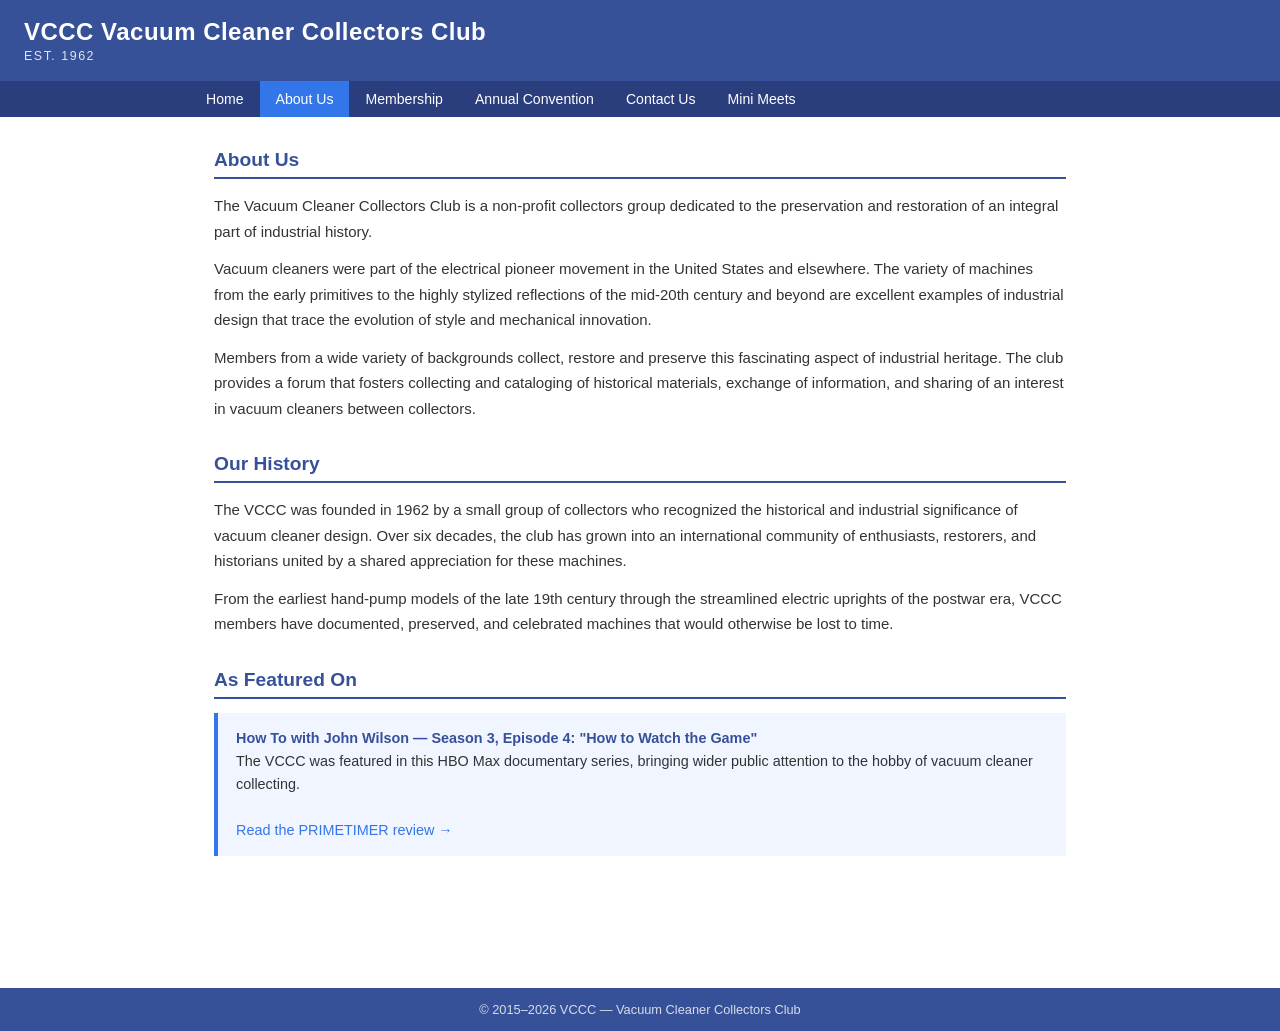
==== about.html @ d52013e1 "Redesign site to match real VCCC style and content Replace Game Boy aesthetic with professional blue" ====
<!DOCTYPE html>
<html lang="en">
<head>
  <meta charset="UTF-8" />
  <meta name="viewport" content="width=device-width, initial-scale=1.0" />
  <title>About Us | VCCC</title>
  <link rel="stylesheet" href="style.css" />
</head>
<body>

  <header class="site-header">
    <h1>VCCC Vacuum Cleaner Collectors Club</h1>
    <div class="tagline">Est. 1962</div>
  </header>

  <nav>
    <ul>
      <li><a href="index.html">Home</a></li>
      <li><a href="about.html" class="active">About Us</a></li>
      <li><a href="membership.html">Membership</a></li>
      <li><a href="convention.html">Annual Convention</a></li>
      <li><a href="contact.html">Contact Us</a></li>
      <li><a href="mini-meets.html">Mini Meets</a></li>
    </ul>
  </nav>

  <div class="page-wrap">

    <div class="content-block">
      <h2>About Us</h2>
      <p>
        The Vacuum Cleaner Collectors Club is a non-profit collectors group dedicated to the
        preservation and restoration of an integral part of industrial history.
      </p>
      <p>
        Vacuum cleaners were part of the electrical pioneer movement in the United States and
        elsewhere. The variety of machines from the early primitives to the highly stylized
        reflections of the mid-20th century and beyond are excellent examples of industrial
        design that trace the evolution of style and mechanical innovation.
      </p>
      <p>
        Members from a wide variety of backgrounds collect, restore and preserve this fascinating
        aspect of industrial heritage. The club provides a forum that fosters collecting and
        cataloging of historical materials, exchange of information, and sharing of an interest
        in vacuum cleaners between collectors.
      </p>
    </div>

    <div class="content-block">
      <h2>Our History</h2>
      <p>
        The VCCC was founded in 1962 by a small group of collectors who recognized the historical
        and industrial significance of vacuum cleaner design. Over six decades, the club has grown
        into an international community of enthusiasts, restorers, and historians united by a
        shared appreciation for these machines.
      </p>
      <p>
        From the earliest hand-pump models of the late 19th century through the streamlined
        electric uprights of the postwar era, VCCC members have documented, preserved, and
        celebrated machines that would otherwise be lost to time.
      </p>
    </div>

    <div class="content-block">
      <h2>As Featured On</h2>
      <div class="notice-box">
        <strong>How To with John Wilson &mdash; Season 3, Episode 4: "How to Watch the Game"</strong><br />
        The VCCC was featured in this HBO Max documentary series, bringing wider public attention
        to the hobby of vacuum cleaner collecting.<br /><br />
        <a href="https://primetimer.com/content/how-to-with-john-wilson-lovingly-takes-apart-sportsball-cliches/" target="_blank" rel="noopener">
          Read the PRIMETIMER review &rarr;
        </a>
      </div>
    </div>

  </div>

  <footer class="site-footer">
    &copy; 2015&ndash;2026 VCCC &mdash; Vacuum Cleaner Collectors Club
  </footer>

</body>
</html>
---- style.css ----
/* ─── Reset ─── */
*, *::before, *::after { box-sizing: border-box; margin: 0; padding: 0; }

/* ─── Global ─── */
body {
  font-family: Arial, Helvetica, sans-serif;
  font-size: 15px;
  color: #333;
  background: #fff;
  min-height: 100vh;
}

a { color: #3376ea; text-decoration: none; }
a:hover { text-decoration: underline; }

/* ─── Site Header ─── */
.site-header {
  background: #375199;
  color: #fff;
  padding: 18px 24px;
}

.site-header h1 {
  font-size: 1.5rem;
  font-weight: bold;
  letter-spacing: 0.02em;
}

.site-header .tagline {
  font-size: 0.78rem;
  letter-spacing: 0.12em;
  text-transform: uppercase;
  opacity: 0.85;
  margin-top: 3px;
}

/* ─── Navigation ─── */
nav {
  background: #2a3d7c;
}

nav ul {
  list-style: none;
  display: flex;
  flex-wrap: wrap;
  max-width: 900px;
  margin: 0 auto;
}

nav ul li a {
  display: block;
  color: #fff;
  padding: 10px 16px;
  font-size: 0.88rem;
  text-decoration: none;
}

nav ul li a:hover,
nav ul li a.active {
  background: #3376ea;
  text-decoration: none;
}

/* ─── Layout ─── */
.page-wrap {
  max-width: 900px;
  margin: 0 auto;
  padding: 32px 24px 60px;
}

/* ─── Content sections ─── */
.content-block {
  margin-bottom: 32px;
}

.content-block h2 {
  font-size: 1.2rem;
  color: #375199;
  border-bottom: 2px solid #375199;
  padding-bottom: 6px;
  margin-bottom: 14px;
}

.content-block p {
  line-height: 1.7;
  margin-bottom: 12px;
}

.content-block ul {
  padding-left: 20px;
  line-height: 1.8;
  margin-bottom: 12px;
}

/* ─── Featured notice ─── */
.notice-box {
  border-left: 4px solid #3376ea;
  background: #f0f5ff;
  padding: 14px 18px;
  margin-bottom: 28px;
  font-size: 0.9rem;
  line-height: 1.6;
}

.notice-box strong { color: #375199; }

/* ─── Info table ─── */
.info-table {
  width: 100%;
  border-collapse: collapse;
  margin-bottom: 20px;
  font-size: 0.9rem;
}

.info-table th, .info-table td {
  text-align: left;
  padding: 8px 12px;
  border: 1px solid #ddd;
}

.info-table th {
  background: #375199;
  color: #fff;
  font-weight: normal;
}

.info-table tr:nth-child(even) td { background: #f7f9ff; }

/* ─── Membership form area ─── */
.membership-cta {
  background: #f0f5ff;
  border: 1px solid #c5d3f5;
  padding: 20px 24px;
  margin-bottom: 28px;
}

.membership-cta h3 {
  color: #375199;
  margin-bottom: 10px;
  font-size: 1rem;
}

.btn {
  display: inline-block;
  background: #375199;
  color: #fff;
  padding: 9px 20px;
  font-size: 0.88rem;
  border: none;
  cursor: pointer;
  margin-top: 10px;
}

.btn:hover { background: #3376ea; text-decoration: none; color: #fff; }

/* ─── Convention card ─── */
.event-card {
  border: 1px solid #dde3f5;
  padding: 18px 20px;
  margin-bottom: 16px;
}

.event-card h3 {
  font-size: 1rem;
  color: #375199;
  margin-bottom: 6px;
}

.event-card .meta {
  font-size: 0.82rem;
  color: #666;
  margin-bottom: 8px;
}

.event-card p { font-size: 0.9rem; line-height: 1.6; }

/* ─── Contact ─── */
.contact-grid {
  display: grid;
  grid-template-columns: 1fr 1fr;
  gap: 24px;
  margin-bottom: 28px;
}

@media (max-width: 580px) { .contact-grid { grid-template-columns: 1fr; } }

.contact-section h3 {
  font-size: 0.95rem;
  color: #375199;
  border-bottom: 1px solid #dde3f5;
  padding-bottom: 5px;
  margin-bottom: 10px;
}

.contact-section p, .contact-section address {
  font-size: 0.9rem;
  line-height: 1.7;
  font-style: normal;
}

/* ─── Footer ─── */
.site-footer {
  background: #375199;
  color: rgba(255,255,255,0.8);
  text-align: center;
  padding: 14px 20px;
  font-size: 0.8rem;
  margin-top: 40px;
}

.site-footer a { color: rgba(255,255,255,0.9); }
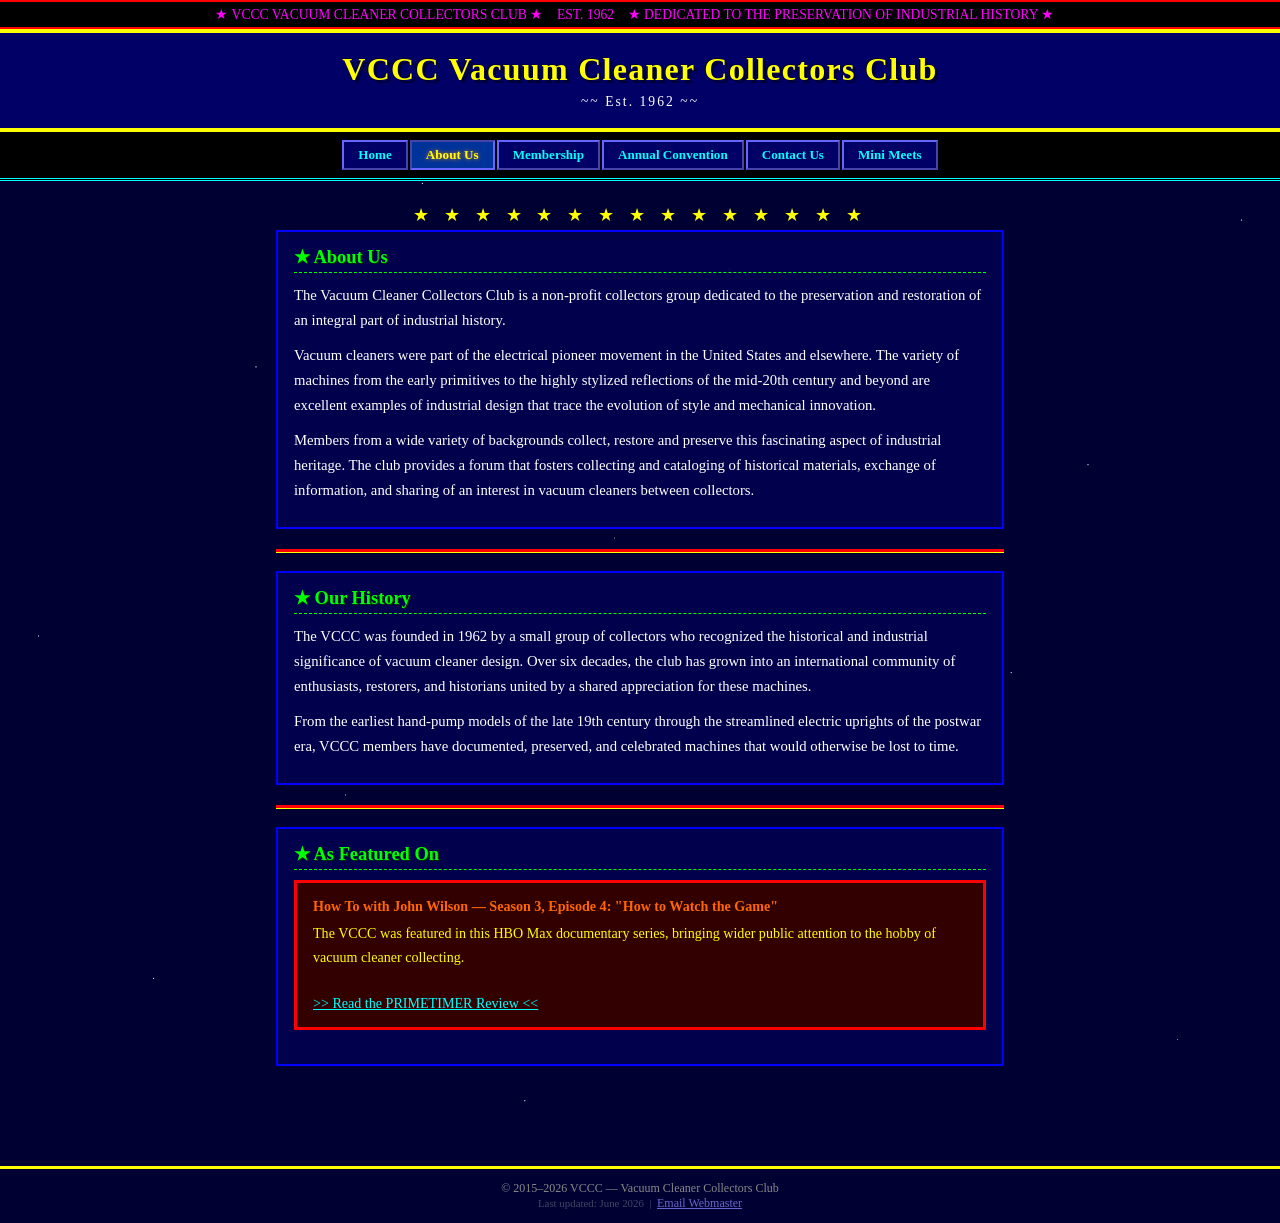
==== commit 64bbdd96: "GeoCities-era redesign Dark starfield background, Comic Sans headings, rainbow animated title, CSS m" ====
--- a/about.html
+++ b/about.html
@@ -7,6 +7,13 @@
   <link rel="stylesheet" href="style.css" />
 </head>
 <body>
+
+  <div class="marquee-bar">
+    <span class="marquee-inner">
+      ★ VCCC VACUUM CLEANER COLLECTORS CLUB ★ &nbsp;&nbsp; EST. 1962 &nbsp;&nbsp;
+      ★ DEDICATED TO THE PRESERVATION OF INDUSTRIAL HISTORY ★ &nbsp;&nbsp;
+    </span>
+  </div>
 
   <header class="site-header">
     <h1>VCCC Vacuum Cleaner Collectors Club</h1>
@@ -25,6 +32,8 @@
   </nav>
 
   <div class="page-wrap">
+
+    <div style="text-align:center;" class="star-divider">★ ★ ★ ★ ★ ★ ★ ★ ★ ★ ★ ★ ★ ★ ★</div>
 
     <div class="content-block">
       <h2>About Us</h2>
@@ -46,6 +55,8 @@
       </p>
     </div>
 
+    <hr class="fancy" />
+
     <div class="content-block">
       <h2>Our History</h2>
       <p>
@@ -61,14 +72,17 @@
       </p>
     </div>
 
+    <hr class="fancy" />
+
     <div class="content-block">
       <h2>As Featured On</h2>
       <div class="notice-box">
-        <strong>How To with John Wilson &mdash; Season 3, Episode 4: "How to Watch the Game"</strong><br />
+        <strong>How To with John Wilson &mdash; Season 3, Episode 4: "How to Watch the Game"</strong>
         The VCCC was featured in this HBO Max documentary series, bringing wider public attention
-        to the hobby of vacuum cleaner collecting.<br /><br />
+        to the hobby of vacuum cleaner collecting.
+        <br /><br />
         <a href="https://primetimer.com/content/how-to-with-john-wilson-lovingly-takes-apart-sportsball-cliches/" target="_blank" rel="noopener">
-          Read the PRIMETIMER review &rarr;
+          &gt;&gt; Read the PRIMETIMER Review &lt;&lt;
         </a>
       </div>
     </div>
@@ -76,7 +90,10 @@
   </div>
 
   <footer class="site-footer">
-    &copy; 2015&ndash;2026 VCCC &mdash; Vacuum Cleaner Collectors Club
+    &copy; 2015&ndash;2026 VCCC &mdash; Vacuum Cleaner Collectors Club<br />
+    <span style="font-size:0.68rem; color:#444466;">
+      Last updated: June 2026 &nbsp;|&nbsp; <a href="contact.html">Email Webmaster</a>
+    </span>
   </footer>
 
 </body>
--- a/style.css
+++ b/style.css
@@ -1,211 +1,419 @@
-/* ─── Reset ─── */
+/* ~~*~~ VCCC GEOCITIES STYLE ~~*~~ */
+/* Best Viewed in Netscape Navigator 4.0 at 800x600 */
+
 *, *::before, *::after { box-sizing: border-box; margin: 0; padding: 0; }
 
-/* ─── Global ─── */
+/* ─── TILED STARFIELD BACKGROUND ─── */
 body {
-  font-family: Arial, Helvetica, sans-serif;
-  font-size: 15px;
-  color: #333;
-  background: #fff;
+  font-family: 'Times New Roman', Times, serif;
+  font-size: 14px;
+  color: #ffff00;
+  background-color: #000033;
+  background-image:
+    radial-gradient(1px 1px at  5%  10%, white 0%, transparent 100%),
+    radial-gradient(1px 1px at 12%  80%, white 0%, transparent 100%),
+    radial-gradient(1px 1px at 20%  30%, white 0%, transparent 100%),
+    radial-gradient(1px 1px at 27%  65%, rgba(255,255,200,0.8) 0%, transparent 100%),
+    radial-gradient(1px 1px at 33%  15%, white 0%, transparent 100%),
+    radial-gradient(1px 1px at 41%  90%, white 0%, transparent 100%),
+    radial-gradient(1px 1px at 48%  44%, rgba(255,255,200,0.6) 0%, transparent 100%),
+    radial-gradient(1px 1px at 57%  22%, white 0%, transparent 100%),
+    radial-gradient(1px 1px at 63%  73%, white 0%, transparent 100%),
+    radial-gradient(1px 1px at 71%   8%, rgba(255,255,200,0.8) 0%, transparent 100%),
+    radial-gradient(1px 1px at 79%  55%, white 0%, transparent 100%),
+    radial-gradient(1px 1px at 85%  38%, white 0%, transparent 100%),
+    radial-gradient(1px 1px at 92%  85%, rgba(255,255,200,0.6) 0%, transparent 100%),
+    radial-gradient(1px 1px at 97%  18%, white 0%, transparent 100%),
+    radial-gradient(1px 1px at  3%  52%, white 0%, transparent 100%);
   min-height: 100vh;
-}
-
-a { color: #3376ea; text-decoration: none; }
-a:hover { text-decoration: underline; }
-
-/* ─── Site Header ─── */
+  text-align: center;
+}
+
+a { color: #00ffff; text-decoration: underline; }
+a:visited { color: #ff00ff; }
+a:hover { color: #ffff00; }
+
+/* ─── MARQUEE ANIMATION ─── */
+@keyframes marquee {
+  0%   { transform: translateX(100%); }
+  100% { transform: translateX(-100%); }
+}
+
+@keyframes blink {
+  0%, 49% { opacity: 1; }
+  50%, 100% { opacity: 0; }
+}
+
+@keyframes spin {
+  from { transform: rotate(0deg); }
+  to   { transform: rotate(360deg); }
+}
+
+@keyframes rainbow {
+  0%   { color: #ff0000; }
+  16%  { color: #ff8800; }
+  33%  { color: #ffff00; }
+  50%  { color: #00ff00; }
+  66%  { color: #00ffff; }
+  83%  { color: #ff00ff; }
+  100% { color: #ff0000; }
+}
+
+/* ─── MARQUEE BAR ─── */
+.marquee-bar {
+  background: #000000;
+  border-top: 2px solid #ff0000;
+  border-bottom: 2px solid #ff0000;
+  padding: 4px 0;
+  overflow: hidden;
+  white-space: nowrap;
+}
+
+.marquee-inner {
+  display: inline-block;
+  animation: marquee 18s linear infinite;
+  font-family: 'Comic Sans MS', 'Chalkboard SE', cursive;
+  font-size: 0.85rem;
+  color: #ff00ff;
+}
+
+.marquee-inner span { color: #00ff00; }
+
+/* ─── SITE HEADER ─── */
 .site-header {
-  background: #375199;
-  color: #fff;
-  padding: 18px 24px;
+  background: #000066;
+  border-top: 4px solid #ffff00;
+  border-bottom: 4px solid #ffff00;
+  padding: 18px 12px;
+  text-align: center;
 }
 
 .site-header h1 {
-  font-size: 1.5rem;
+  font-family: 'Comic Sans MS', 'Chalkboard SE', cursive;
+  font-size: 2rem;
   font-weight: bold;
-  letter-spacing: 0.02em;
+  animation: rainbow 2.5s linear infinite;
+  text-shadow: 3px 3px 0 #000033, -1px -1px 0 #000033;
+  letter-spacing: 0.04em;
 }
 
 .site-header .tagline {
-  font-size: 0.78rem;
-  letter-spacing: 0.12em;
-  text-transform: uppercase;
-  opacity: 0.85;
-  margin-top: 3px;
-}
-
-/* ─── Navigation ─── */
+  font-size: 0.85rem;
+  color: #ffffff;
+  margin-top: 6px;
+  letter-spacing: 0.15em;
+}
+
+.site-header .tagline::before { content: '~~ '; }
+.site-header .tagline::after  { content: ' ~~'; }
+
+/* ─── SPINNING STAR DIVIDER ─── */
+.star-divider {
+  font-size: 1.1rem;
+  letter-spacing: 0.3em;
+  color: #ffff00;
+  padding: 4px 0;
+  animation: rainbow 3s linear infinite;
+}
+
+/* ─── NAVIGATION ─── */
 nav {
-  background: #2a3d7c;
+  background: #000000;
+  border-bottom: 3px double #00ffff;
+  padding: 8px 0;
 }
 
 nav ul {
   list-style: none;
   display: flex;
   flex-wrap: wrap;
-  max-width: 900px;
+  justify-content: center;
+  gap: 2px;
+}
+
+nav ul li a {
+  display: inline-block;
+  background: #000066;
+  border: 2px outset #6666ff;
+  color: #00ffff;
+  padding: 5px 14px;
+  font-family: 'Comic Sans MS', 'Chalkboard SE', cursive;
+  font-size: 0.82rem;
+  font-weight: bold;
+  text-decoration: none;
+}
+
+nav ul li a:hover {
+  background: #000099;
+  border-style: inset;
+  color: #ffff00;
+}
+
+nav ul li a.active {
+  background: #003399;
+  border-style: inset;
+  color: #ffff00;
+  text-shadow: 0 0 4px #ff8800;
+}
+
+/* ─── LAYOUT ─── */
+.page-wrap {
+  max-width: 760px;
   margin: 0 auto;
-}
-
-nav ul li a {
+  padding: 20px 16px 60px;
+  text-align: left;
+}
+
+/* ─── HR DIVIDERS ─── */
+hr.fancy {
+  border: none;
+  border-top: 3px solid #ff0000;
+  border-bottom: 1px solid #ffff00;
+  margin: 18px 0;
+}
+
+/* ─── CONTENT BLOCKS ─── */
+.content-block {
+  background: rgba(0, 0, 80, 0.85);
+  border: 2px solid #0000ff;
+  padding: 14px 16px;
+  margin-bottom: 20px;
+}
+
+.content-block h2 {
+  font-family: 'Comic Sans MS', 'Chalkboard SE', cursive;
+  font-size: 1.15rem;
+  color: #00ff00;
+  text-shadow: 1px 1px 0 #003300;
+  margin-bottom: 10px;
+  border-bottom: 1px dashed #00ff00;
+  padding-bottom: 4px;
+}
+
+.content-block h2::before { content: '★ '; }
+
+.content-block p {
+  color: #ffffff;
+  line-height: 1.7;
+  margin-bottom: 10px;
+  font-size: 0.92rem;
+}
+
+.content-block ul {
+  padding-left: 0;
+  list-style: none;
+  color: #ffffff;
+  line-height: 1.9;
+  margin-bottom: 10px;
+  font-size: 0.92rem;
+}
+
+.content-block ul li::before {
+  content: '♦ ';
+  color: #ffff00;
+}
+
+/* ─── NOTICE BOX ─── */
+.notice-box {
+  background: #330000;
+  border: 3px solid #ff0000;
+  padding: 12px 16px;
+  margin-bottom: 20px;
+  color: #ffff00;
+  font-size: 0.88rem;
+  line-height: 1.65;
+  animation: blink 1.8s step-end infinite;
+}
+
+.notice-box strong {
+  color: #ff6600;
   display: block;
-  color: #fff;
-  padding: 10px 16px;
-  font-size: 0.88rem;
-  text-decoration: none;
-}
-
-nav ul li a:hover,
-nav ul li a.active {
-  background: #3376ea;
-  text-decoration: none;
-}
-
-/* ─── Layout ─── */
-.page-wrap {
-  max-width: 900px;
-  margin: 0 auto;
-  padding: 32px 24px 60px;
-}
-
-/* ─── Content sections ─── */
-.content-block {
-  margin-bottom: 32px;
-}
-
-.content-block h2 {
-  font-size: 1.2rem;
-  color: #375199;
-  border-bottom: 2px solid #375199;
-  padding-bottom: 6px;
-  margin-bottom: 14px;
-}
-
-.content-block p {
-  line-height: 1.7;
-  margin-bottom: 12px;
-}
-
-.content-block ul {
-  padding-left: 20px;
-  line-height: 1.8;
-  margin-bottom: 12px;
-}
-
-/* ─── Featured notice ─── */
-.notice-box {
-  border-left: 4px solid #3376ea;
-  background: #f0f5ff;
-  padding: 14px 18px;
-  margin-bottom: 28px;
-  font-size: 0.9rem;
-  line-height: 1.6;
-}
-
-.notice-box strong { color: #375199; }
-
-/* ─── Info table ─── */
+  margin-bottom: 4px;
+}
+
+/* ─── INFO TABLE ─── */
 .info-table {
   width: 100%;
   border-collapse: collapse;
-  margin-bottom: 20px;
-  font-size: 0.9rem;
+  margin-bottom: 18px;
+  font-size: 0.88rem;
 }
 
 .info-table th, .info-table td {
   text-align: left;
-  padding: 8px 12px;
-  border: 1px solid #ddd;
+  padding: 7px 12px;
+  border: 1px solid #0000ff;
 }
 
 .info-table th {
-  background: #375199;
-  color: #fff;
-  font-weight: normal;
-}
-
-.info-table tr:nth-child(even) td { background: #f7f9ff; }
-
-/* ─── Membership form area ─── */
+  background: #000099;
+  color: #ffff00;
+  font-family: 'Comic Sans MS', cursive;
+  font-weight: bold;
+  font-size: 0.82rem;
+}
+
+.info-table tr:nth-child(odd) td  { background: #000055; color: #ffffff; }
+.info-table tr:nth-child(even) td { background: #000033; color: #aaaaff; }
+
+/* ─── MEMBERSHIP CTA ─── */
 .membership-cta {
-  background: #f0f5ff;
-  border: 1px solid #c5d3f5;
-  padding: 20px 24px;
-  margin-bottom: 28px;
+  background: #003300;
+  border: 2px solid #00ff00;
+  padding: 16px;
+  margin-bottom: 20px;
 }
 
 .membership-cta h3 {
-  color: #375199;
-  margin-bottom: 10px;
+  font-family: 'Comic Sans MS', cursive;
+  color: #00ff00;
   font-size: 1rem;
-}
-
+  margin-bottom: 8px;
+}
+
+.membership-cta p { color: #ccffcc; line-height: 1.65; margin-bottom: 8px; font-size: 0.88rem; }
+
+/* ─── BUTTON ─── */
 .btn {
   display: inline-block;
-  background: #375199;
-  color: #fff;
-  padding: 9px 20px;
+  background: #0000cc;
+  border: 2px outset #6666ff;
+  color: #ffffff;
+  padding: 6px 18px;
+  font-family: 'Comic Sans MS', cursive;
   font-size: 0.88rem;
-  border: none;
+  font-weight: bold;
   cursor: pointer;
-  margin-top: 10px;
-}
-
-.btn:hover { background: #3376ea; text-decoration: none; color: #fff; }
-
-/* ─── Convention card ─── */
+  margin-top: 8px;
+  text-decoration: none;
+}
+
+.btn:hover {
+  background: #0000ff;
+  border-style: inset;
+  color: #ffff00;
+  text-decoration: none;
+}
+
+/* ─── EVENT CARD ─── */
 .event-card {
-  border: 1px solid #dde3f5;
-  padding: 18px 20px;
-  margin-bottom: 16px;
+  background: #000044;
+  border: 2px solid #0000ff;
+  border-left: 5px solid #00ffff;
+  padding: 14px 16px;
+  margin-bottom: 14px;
 }
 
 .event-card h3 {
-  font-size: 1rem;
-  color: #375199;
+  font-family: 'Comic Sans MS', cursive;
+  color: #00ffff;
+  font-size: 0.95rem;
+  margin-bottom: 4px;
+}
+
+.event-card .meta {
+  font-size: 0.78rem;
+  color: #888888;
   margin-bottom: 6px;
 }
 
-.event-card .meta {
-  font-size: 0.82rem;
-  color: #666;
-  margin-bottom: 8px;
-}
-
-.event-card p { font-size: 0.9rem; line-height: 1.6; }
-
-/* ─── Contact ─── */
+.event-card p { font-size: 0.88rem; line-height: 1.6; color: #ccccff; }
+
+/* ─── CONTACT GRID ─── */
 .contact-grid {
   display: grid;
   grid-template-columns: 1fr 1fr;
-  gap: 24px;
-  margin-bottom: 28px;
-}
-
-@media (max-width: 580px) { .contact-grid { grid-template-columns: 1fr; } }
+  gap: 14px;
+  margin-bottom: 20px;
+}
+
+@media (max-width: 560px) { .contact-grid { grid-template-columns: 1fr; } }
+
+.contact-section {
+  background: #000044;
+  border: 2px solid #0000ff;
+  padding: 14px;
+}
 
 .contact-section h3 {
-  font-size: 0.95rem;
-  color: #375199;
-  border-bottom: 1px solid #dde3f5;
+  font-family: 'Comic Sans MS', cursive;
+  font-size: 0.85rem;
+  color: #00ffff;
+  border-bottom: 1px dashed #0000ff;
   padding-bottom: 5px;
-  margin-bottom: 10px;
-}
-
-.contact-section p, .contact-section address {
-  font-size: 0.9rem;
+  margin-bottom: 8px;
+}
+
+.contact-section p,
+.contact-section address {
+  font-size: 0.88rem;
   line-height: 1.7;
   font-style: normal;
-}
-
-/* ─── Footer ─── */
+  color: #ccccff;
+}
+
+/* ─── HIT COUNTER / WEB RING ─── */
+.footer-extras {
+  text-align: center;
+  padding: 14px 0 8px;
+  color: #888888;
+  font-size: 0.75rem;
+  border-top: 2px dashed #333399;
+  margin-top: 24px;
+}
+
+.hit-counter {
+  display: inline-block;
+  background: #000000;
+  border: 2px inset #333333;
+  color: #00ff00;
+  font-family: 'Courier New', monospace;
+  font-size: 1.1rem;
+  letter-spacing: 0.2em;
+  padding: 2px 10px;
+  margin: 6px auto;
+}
+
+.web-ring {
+  margin-top: 10px;
+  color: #666688;
+  font-size: 0.75rem;
+}
+
+.web-ring a { color: #8888cc; font-size: 0.75rem; }
+
+.blink {
+  animation: blink 1s step-end infinite;
+  color: #ff0000;
+  font-weight: bold;
+}
+
+.under-construction {
+  text-align: center;
+  color: #ffff00;
+  font-family: 'Comic Sans MS', cursive;
+  font-size: 0.82rem;
+  padding: 6px;
+  border: 2px dashed #ff8800;
+  margin-bottom: 20px;
+  background: #1a0000;
+}
+
+/* ─── FOOTER ─── */
 .site-footer {
-  background: #375199;
-  color: rgba(255,255,255,0.8);
+  background: #000033;
+  border-top: 3px solid #ffff00;
+  color: #888888;
   text-align: center;
-  padding: 14px 20px;
-  font-size: 0.8rem;
-  margin-top: 40px;
-}
-
-.site-footer a { color: rgba(255,255,255,0.9); }
+  padding: 12px 20px;
+  font-size: 0.75rem;
+  margin-top: 20px;
+}
+
+.site-footer a { color: #6666cc; font-size: 0.75rem; }
+
+/* ─── SCROLLBAR ─── */
+::-webkit-scrollbar { width: 12px; background: #000033; }
+::-webkit-scrollbar-thumb { background: #000099; border: 1px solid #0000ff; }
+
+::selection { background: #0000cc; color: #ffff00; }
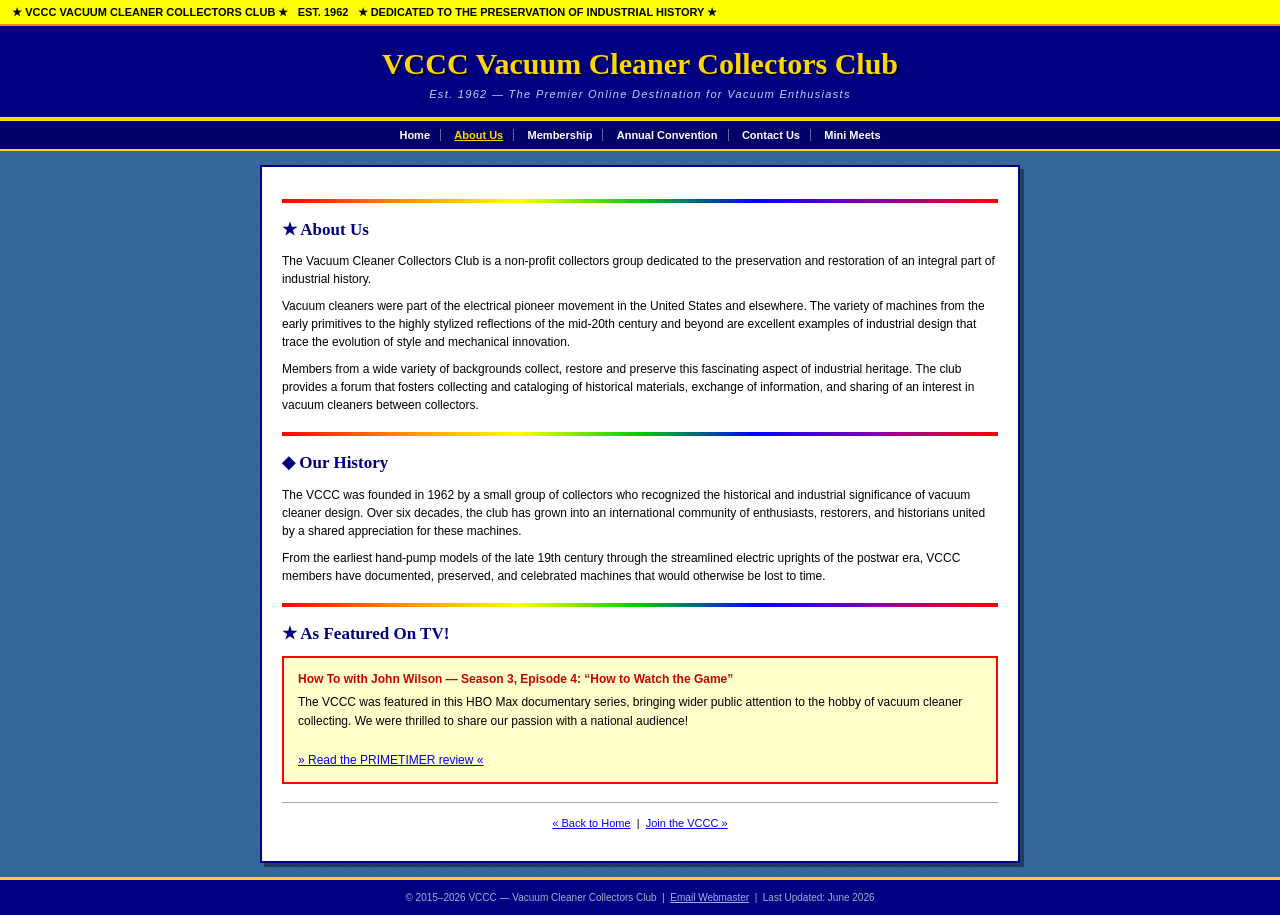
==== commit 6768e7df: "Ground-up GeoCities redesign — clean and well-executed Complete rewrite of CSS and all HTML. Authent" ====
--- a/about.html
+++ b/about.html
@@ -3,21 +3,22 @@
 <head>
   <meta charset="UTF-8" />
   <meta name="viewport" content="width=device-width, initial-scale=1.0" />
-  <title>About Us | VCCC</title>
+  <title>About Us - VCCC Vacuum Cleaner Collectors Club</title>
   <link rel="stylesheet" href="style.css" />
 </head>
 <body>
 
   <div class="marquee-bar">
     <span class="marquee-inner">
-      ★ VCCC VACUUM CLEANER COLLECTORS CLUB ★ &nbsp;&nbsp; EST. 1962 &nbsp;&nbsp;
-      ★ DEDICATED TO THE PRESERVATION OF INDUSTRIAL HISTORY ★ &nbsp;&nbsp;
+      &nbsp;&nbsp;&nbsp;
+      &#9733; VCCC VACUUM CLEANER COLLECTORS CLUB &#9733; &nbsp; EST. 1962 &nbsp;
+      &#9733; DEDICATED TO THE PRESERVATION OF INDUSTRIAL HISTORY &#9733; &nbsp;
     </span>
   </div>
 
   <header class="site-header">
     <h1>VCCC Vacuum Cleaner Collectors Club</h1>
-    <div class="tagline">Est. 1962</div>
+    <div class="tagline">Est. 1962 &mdash; The Premier Online Destination for Vacuum Enthusiasts</div>
   </header>
 
   <nav>
@@ -31,69 +32,78 @@
     </ul>
   </nav>
 
-  <div class="page-wrap">
+  <div class="page-outer">
+    <div class="page-wrap">
 
-    <div style="text-align:center;" class="star-divider">★ ★ ★ ★ ★ ★ ★ ★ ★ ★ ★ ★ ★ ★ ★</div>
+      <hr class="rainbow" />
 
-    <div class="content-block">
-      <h2>About Us</h2>
-      <p>
-        The Vacuum Cleaner Collectors Club is a non-profit collectors group dedicated to the
-        preservation and restoration of an integral part of industrial history.
+      <div class="content-block">
+        <h2>&#9733; About Us</h2>
+        <p>
+          The Vacuum Cleaner Collectors Club is a non-profit collectors group dedicated to the
+          preservation and restoration of an integral part of industrial history.
+        </p>
+        <p>
+          Vacuum cleaners were part of the electrical pioneer movement in the United States and
+          elsewhere. The variety of machines from the early primitives to the highly stylized
+          reflections of the mid-20th century and beyond are excellent examples of industrial
+          design that trace the evolution of style and mechanical innovation.
+        </p>
+        <p>
+          Members from a wide variety of backgrounds collect, restore and preserve this fascinating
+          aspect of industrial heritage. The club provides a forum that fosters collecting and
+          cataloging of historical materials, exchange of information, and sharing of an interest
+          in vacuum cleaners between collectors.
+        </p>
+      </div>
+
+      <hr class="rainbow" />
+
+      <div class="content-block">
+        <h2>&#9670; Our History</h2>
+        <p>
+          The VCCC was founded in 1962 by a small group of collectors who recognized the historical
+          and industrial significance of vacuum cleaner design. Over six decades, the club has grown
+          into an international community of enthusiasts, restorers, and historians united by a
+          shared appreciation for these machines.
+        </p>
+        <p>
+          From the earliest hand-pump models of the late 19th century through the streamlined
+          electric uprights of the postwar era, VCCC members have documented, preserved, and
+          celebrated machines that would otherwise be lost to time.
+        </p>
+      </div>
+
+      <hr class="rainbow" />
+
+      <div class="content-block">
+        <h2>&#9733; As Featured On TV!</h2>
+        <div class="notice-box">
+          <span class="notice-label">How To with John Wilson &mdash; Season 3, Episode 4: &ldquo;How to Watch the Game&rdquo;</span>
+          The VCCC was featured in this HBO Max documentary series, bringing wider public attention
+          to the hobby of vacuum cleaner collecting. We were thrilled to share our passion with
+          a national audience!
+          <br /><br />
+          <a href="https://primetimer.com/content/how-to-with-john-wilson-lovingly-takes-apart-sportsball-cliches/" target="_blank" rel="noopener">
+            &raquo; Read the PRIMETIMER review &laquo;
+          </a>
+        </div>
+      </div>
+
+      <hr class="thin" />
+      <p style="text-align:center; font-size:11px;">
+        <a href="index.html">&laquo; Back to Home</a>
+        &nbsp;|&nbsp;
+        <a href="membership.html">Join the VCCC &raquo;</a>
       </p>
-      <p>
-        Vacuum cleaners were part of the electrical pioneer movement in the United States and
-        elsewhere. The variety of machines from the early primitives to the highly stylized
-        reflections of the mid-20th century and beyond are excellent examples of industrial
-        design that trace the evolution of style and mechanical innovation.
-      </p>
-      <p>
-        Members from a wide variety of backgrounds collect, restore and preserve this fascinating
-        aspect of industrial heritage. The club provides a forum that fosters collecting and
-        cataloging of historical materials, exchange of information, and sharing of an interest
-        in vacuum cleaners between collectors.
-      </p>
+
     </div>
-
-    <hr class="fancy" />
-
-    <div class="content-block">
-      <h2>Our History</h2>
-      <p>
-        The VCCC was founded in 1962 by a small group of collectors who recognized the historical
-        and industrial significance of vacuum cleaner design. Over six decades, the club has grown
-        into an international community of enthusiasts, restorers, and historians united by a
-        shared appreciation for these machines.
-      </p>
-      <p>
-        From the earliest hand-pump models of the late 19th century through the streamlined
-        electric uprights of the postwar era, VCCC members have documented, preserved, and
-        celebrated machines that would otherwise be lost to time.
-      </p>
-    </div>
-
-    <hr class="fancy" />
-
-    <div class="content-block">
-      <h2>As Featured On</h2>
-      <div class="notice-box">
-        <strong>How To with John Wilson &mdash; Season 3, Episode 4: "How to Watch the Game"</strong>
-        The VCCC was featured in this HBO Max documentary series, bringing wider public attention
-        to the hobby of vacuum cleaner collecting.
-        <br /><br />
-        <a href="https://primetimer.com/content/how-to-with-john-wilson-lovingly-takes-apart-sportsball-cliches/" target="_blank" rel="noopener">
-          &gt;&gt; Read the PRIMETIMER Review &lt;&lt;
-        </a>
-      </div>
-    </div>
-
   </div>
 
   <footer class="site-footer">
-    &copy; 2015&ndash;2026 VCCC &mdash; Vacuum Cleaner Collectors Club<br />
-    <span style="font-size:0.68rem; color:#444466;">
-      Last updated: June 2026 &nbsp;|&nbsp; <a href="contact.html">Email Webmaster</a>
-    </span>
+    &copy; 2015&ndash;2026 VCCC &mdash; Vacuum Cleaner Collectors Club
+    &nbsp;|&nbsp; <a href="contact.html">Email Webmaster</a>
+    &nbsp;|&nbsp; Last Updated: June 2026
   </footer>
 
 </body>
--- a/style.css
+++ b/style.css
@@ -1,419 +1,387 @@
-/* ~~*~~ VCCC GEOCITIES STYLE ~~*~~ */
-/* Best Viewed in Netscape Navigator 4.0 at 800x600 */
+/* ================================================================
+   VCCC — Vacuum Cleaner Collectors Club
+   Classic Web 1997–2002 Style
+   ================================================================ */
 
 *, *::before, *::after { box-sizing: border-box; margin: 0; padding: 0; }
 
-/* ─── TILED STARFIELD BACKGROUND ─── */
+/* ── Body: tiled background pattern (mimics old GIF tile) ── */
 body {
-  font-family: 'Times New Roman', Times, serif;
-  font-size: 14px;
-  color: #ffff00;
-  background-color: #000033;
+  font-family: Verdana, Arial, Helvetica, sans-serif;
+  font-size: 12px;
+  line-height: 1.5;
+  color: #000000;
+  background-color: #336699;
   background-image:
-    radial-gradient(1px 1px at  5%  10%, white 0%, transparent 100%),
-    radial-gradient(1px 1px at 12%  80%, white 0%, transparent 100%),
-    radial-gradient(1px 1px at 20%  30%, white 0%, transparent 100%),
-    radial-gradient(1px 1px at 27%  65%, rgba(255,255,200,0.8) 0%, transparent 100%),
-    radial-gradient(1px 1px at 33%  15%, white 0%, transparent 100%),
-    radial-gradient(1px 1px at 41%  90%, white 0%, transparent 100%),
-    radial-gradient(1px 1px at 48%  44%, rgba(255,255,200,0.6) 0%, transparent 100%),
-    radial-gradient(1px 1px at 57%  22%, white 0%, transparent 100%),
-    radial-gradient(1px 1px at 63%  73%, white 0%, transparent 100%),
-    radial-gradient(1px 1px at 71%   8%, rgba(255,255,200,0.8) 0%, transparent 100%),
-    radial-gradient(1px 1px at 79%  55%, white 0%, transparent 100%),
-    radial-gradient(1px 1px at 85%  38%, white 0%, transparent 100%),
-    radial-gradient(1px 1px at 92%  85%, rgba(255,255,200,0.6) 0%, transparent 100%),
-    radial-gradient(1px 1px at 97%  18%, white 0%, transparent 100%),
-    radial-gradient(1px 1px at  3%  52%, white 0%, transparent 100%);
-  min-height: 100vh;
-  text-align: center;
-}
-
-a { color: #00ffff; text-decoration: underline; }
-a:visited { color: #ff00ff; }
-a:hover { color: #ffff00; }
-
-/* ─── MARQUEE ANIMATION ─── */
+    radial-gradient(circle, rgba(255,255,255,0.08) 1px, transparent 1px);
+  background-size: 12px 12px;
+  margin: 0;
+  padding: 0;
+}
+
+/* Era-authentic link colors */
+a           { color: #0000EE; text-decoration: underline; }
+a:visited   { color: #800080; }
+a:hover     { color: #CC0000; }
+a:active    { color: #FF0000; }
+
+/* ── Marquee banner ── */
 @keyframes marquee {
-  0%   { transform: translateX(100%); }
-  100% { transform: translateX(-100%); }
+  from { transform: translateX(100%); }
+  to   { transform: translateX(-100%); }
 }
 
 @keyframes blink {
-  0%, 49% { opacity: 1; }
-  50%, 100% { opacity: 0; }
-}
-
-@keyframes spin {
-  from { transform: rotate(0deg); }
-  to   { transform: rotate(360deg); }
-}
-
-@keyframes rainbow {
-  0%   { color: #ff0000; }
-  16%  { color: #ff8800; }
-  33%  { color: #ffff00; }
-  50%  { color: #00ff00; }
-  66%  { color: #00ffff; }
-  83%  { color: #ff00ff; }
-  100% { color: #ff0000; }
-}
-
-/* ─── MARQUEE BAR ─── */
+  0%,49% { opacity: 1; }
+  50%,100% { opacity: 0; }
+}
+
 .marquee-bar {
-  background: #000000;
-  border-top: 2px solid #ff0000;
-  border-bottom: 2px solid #ff0000;
-  padding: 4px 0;
+  background: #FFFF00;
+  border-bottom: 2px solid #FF8800;
   overflow: hidden;
-  white-space: nowrap;
+  padding: 3px 0;
 }
 
 .marquee-inner {
   display: inline-block;
-  animation: marquee 18s linear infinite;
-  font-family: 'Comic Sans MS', 'Chalkboard SE', cursive;
-  font-size: 0.85rem;
-  color: #ff00ff;
-}
-
-.marquee-inner span { color: #00ff00; }
-
-/* ─── SITE HEADER ─── */
+  white-space: nowrap;
+  animation: marquee 22s linear infinite;
+  font-size: 11px;
+  font-weight: bold;
+  color: #000000;
+}
+
+/* ── Site header ── */
 .site-header {
+  background: #000080;
+  padding: 20px 16px 14px;
+  text-align: center;
+  border-bottom: 4px solid #FFD700;
+}
+
+.site-header h1 {
+  font-family: 'Comic Sans MS', 'Chalkboard SE', 'Bradley Hand ITC', cursive;
+  font-size: 30px;
+  color: #FFD700;
+  text-shadow: 2px 2px 0 #000033;
+  margin-bottom: 4px;
+  line-height: 1.2;
+}
+
+.site-header .tagline {
+  font-size: 11px;
+  color: #CCCCFF;
+  font-style: italic;
+  letter-spacing: 0.12em;
+}
+
+/* ── Navigation ── */
+nav {
   background: #000066;
-  border-top: 4px solid #ffff00;
-  border-bottom: 4px solid #ffff00;
-  padding: 18px 12px;
-  text-align: center;
-}
-
-.site-header h1 {
-  font-family: 'Comic Sans MS', 'Chalkboard SE', cursive;
-  font-size: 2rem;
-  font-weight: bold;
-  animation: rainbow 2.5s linear infinite;
-  text-shadow: 3px 3px 0 #000033, -1px -1px 0 #000033;
-  letter-spacing: 0.04em;
-}
-
-.site-header .tagline {
-  font-size: 0.85rem;
-  color: #ffffff;
-  margin-top: 6px;
-  letter-spacing: 0.15em;
-}
-
-.site-header .tagline::before { content: '~~ '; }
-.site-header .tagline::after  { content: ' ~~'; }
-
-/* ─── SPINNING STAR DIVIDER ─── */
-.star-divider {
-  font-size: 1.1rem;
-  letter-spacing: 0.3em;
-  color: #ffff00;
-  padding: 4px 0;
-  animation: rainbow 3s linear infinite;
-}
-
-/* ─── NAVIGATION ─── */
-nav {
-  background: #000000;
-  border-bottom: 3px double #00ffff;
-  padding: 8px 0;
+  border-bottom: 2px solid #FFD700;
+  padding: 5px 0;
+  text-align: center;
 }
 
 nav ul {
   list-style: none;
-  display: flex;
-  flex-wrap: wrap;
-  justify-content: center;
-  gap: 2px;
+  display: inline;
+}
+
+nav ul li {
+  display: inline;
 }
 
 nav ul li a {
-  display: inline-block;
-  background: #000066;
-  border: 2px outset #6666ff;
-  color: #00ffff;
-  padding: 5px 14px;
-  font-family: 'Comic Sans MS', 'Chalkboard SE', cursive;
-  font-size: 0.82rem;
+  color: #FFFFFF;
+  font-size: 11px;
   font-weight: bold;
   text-decoration: none;
-}
-
-nav ul li a:hover {
-  background: #000099;
-  border-style: inset;
-  color: #ffff00;
-}
-
+  padding: 0 10px;
+  border-right: 1px solid #6666AA;
+}
+
+nav ul li:last-child a { border-right: none; }
+
+nav ul li a:hover,
 nav ul li a.active {
-  background: #003399;
-  border-style: inset;
-  color: #ffff00;
-  text-shadow: 0 0 4px #ff8800;
-}
-
-/* ─── LAYOUT ─── */
+  color: #FFD700;
+  text-decoration: underline;
+}
+
+/* ── Page outer wrapper (white centered card) ── */
+.page-outer {
+  max-width: 760px;
+  margin: 14px auto;
+  background: #FFFFFF;
+  border: 2px solid #000080;
+  box-shadow: 4px 4px 0 rgba(0,0,0,0.4);
+}
+
+/* ── Page inner content ── */
 .page-wrap {
-  max-width: 760px;
-  margin: 0 auto;
-  padding: 20px 16px 60px;
-  text-align: left;
-}
-
-/* ─── HR DIVIDERS ─── */
-hr.fancy {
+  padding: 18px 20px 30px;
+}
+
+/* ── Rainbow horizontal rule ── */
+hr.rainbow {
   border: none;
-  border-top: 3px solid #ff0000;
-  border-bottom: 1px solid #ffff00;
-  margin: 18px 0;
-}
-
-/* ─── CONTENT BLOCKS ─── */
+  height: 4px;
+  background: linear-gradient(90deg,
+    #FF0000 0%, #FF8800 16%, #FFFF00 33%,
+    #00CC00 50%, #0000FF 66%, #8800AA 83%, #FF0000 100%);
+  margin: 14px 0;
+}
+
+hr.thin {
+  border: none;
+  border-top: 1px solid #AAAAAA;
+  margin: 12px 0;
+}
+
+/* ── Content blocks ── */
 .content-block {
-  background: rgba(0, 0, 80, 0.85);
-  border: 2px solid #0000ff;
-  padding: 14px 16px;
-  margin-bottom: 20px;
+  margin-bottom: 18px;
 }
 
 .content-block h2 {
   font-family: 'Comic Sans MS', 'Chalkboard SE', cursive;
-  font-size: 1.15rem;
-  color: #00ff00;
-  text-shadow: 1px 1px 0 #003300;
+  font-size: 17px;
+  color: #000080;
   margin-bottom: 10px;
-  border-bottom: 1px dashed #00ff00;
-  padding-bottom: 4px;
-}
-
-.content-block h2::before { content: '★ '; }
+}
 
 .content-block p {
-  color: #ffffff;
-  line-height: 1.7;
+  margin-bottom: 9px;
+  color: #000000;
+}
+
+.content-block ul {
+  padding-left: 22px;
   margin-bottom: 10px;
-  font-size: 0.92rem;
-}
-
-.content-block ul {
-  padding-left: 0;
-  list-style: none;
-  color: #ffffff;
-  line-height: 1.9;
-  margin-bottom: 10px;
-  font-size: 0.92rem;
-}
-
-.content-block ul li::before {
-  content: '♦ ';
-  color: #ffff00;
-}
-
-/* ─── NOTICE BOX ─── */
+}
+
+.content-block ul li {
+  margin-bottom: 4px;
+}
+
+/* ── Notice box (TV feature, announcements) ── */
 .notice-box {
-  background: #330000;
-  border: 3px solid #ff0000;
-  padding: 12px 16px;
-  margin-bottom: 20px;
-  color: #ffff00;
-  font-size: 0.88rem;
-  line-height: 1.65;
-  animation: blink 1.8s step-end infinite;
-}
-
-.notice-box strong {
-  color: #ff6600;
+  background: #FFFFCC;
+  border: 2px solid #FF0000;
+  padding: 12px 14px;
+  margin-bottom: 16px;
+  font-size: 12px;
+  line-height: 1.6;
+}
+
+.notice-box .notice-label {
+  font-weight: bold;
+  color: #CC0000;
   display: block;
   margin-bottom: 4px;
 }
 
-/* ─── INFO TABLE ─── */
+/* ── Under construction ── */
+.under-construction {
+  background: #FFFF00;
+  border: 2px dashed #FF6600;
+  padding: 7px 12px;
+  margin-bottom: 14px;
+  text-align: center;
+  font-weight: bold;
+  font-size: 12px;
+  color: #CC3300;
+}
+
+/* ── Section star divider ── */
+.star-divider {
+  text-align: center;
+  color: #000080;
+  font-size: 13px;
+  letter-spacing: 6px;
+  margin: 10px 0;
+}
+
+/* ── Data table ── */
 .info-table {
   width: 100%;
   border-collapse: collapse;
-  margin-bottom: 18px;
-  font-size: 0.88rem;
-}
-
-.info-table th, .info-table td {
+  font-size: 12px;
+  margin-bottom: 14px;
+}
+
+.info-table th {
+  background: #000080;
+  color: #FFFFFF;
+  font-family: 'Comic Sans MS', cursive;
+  font-size: 12px;
+  padding: 6px 10px;
   text-align: left;
-  padding: 7px 12px;
-  border: 1px solid #0000ff;
-}
-
-.info-table th {
-  background: #000099;
-  color: #ffff00;
-  font-family: 'Comic Sans MS', cursive;
-  font-weight: bold;
-  font-size: 0.82rem;
-}
-
-.info-table tr:nth-child(odd) td  { background: #000055; color: #ffffff; }
-.info-table tr:nth-child(even) td { background: #000033; color: #aaaaff; }
-
-/* ─── MEMBERSHIP CTA ─── */
+  border: 1px solid #000040;
+}
+
+.info-table td {
+  padding: 6px 10px;
+  border: 1px solid #AAAACC;
+}
+
+.info-table tr:nth-child(odd) td  { background: #E8EEF8; }
+.info-table tr:nth-child(even) td { background: #FFFFFF; }
+
+/* ── Membership CTA ── */
 .membership-cta {
-  background: #003300;
-  border: 2px solid #00ff00;
-  padding: 16px;
-  margin-bottom: 20px;
+  background: #EEF2FF;
+  border: 2px solid #000080;
+  padding: 14px;
+  margin-bottom: 16px;
 }
 
 .membership-cta h3 {
   font-family: 'Comic Sans MS', cursive;
-  color: #00ff00;
-  font-size: 1rem;
+  font-size: 14px;
+  color: #000080;
   margin-bottom: 8px;
 }
 
-.membership-cta p { color: #ccffcc; line-height: 1.65; margin-bottom: 8px; font-size: 0.88rem; }
-
-/* ─── BUTTON ─── */
+.membership-cta p { margin-bottom: 8px; }
+
+/* ── Button ── */
 .btn {
   display: inline-block;
-  background: #0000cc;
-  border: 2px outset #6666ff;
-  color: #ffffff;
-  padding: 6px 18px;
-  font-family: 'Comic Sans MS', cursive;
-  font-size: 0.88rem;
+  background: #000080;
+  color: #FFFFFF;
+  border: 2px outset #6666CC;
+  padding: 4px 14px;
+  font-family: Verdana, Arial, sans-serif;
+  font-size: 11px;
   font-weight: bold;
   cursor: pointer;
-  margin-top: 8px;
   text-decoration: none;
 }
 
 .btn:hover {
-  background: #0000ff;
+  background: #0000CC;
   border-style: inset;
-  color: #ffff00;
+  color: #FFD700;
   text-decoration: none;
 }
-
-/* ─── EVENT CARD ─── */
+.btn:visited { color: #FFFFFF; }
+
+/* ── Event card ── */
 .event-card {
-  background: #000044;
-  border: 2px solid #0000ff;
-  border-left: 5px solid #00ffff;
-  padding: 14px 16px;
-  margin-bottom: 14px;
+  background: #EEF4FF;
+  border: 1px solid #AAAACC;
+  border-left: 5px solid #000080;
+  padding: 12px 14px;
+  margin-bottom: 12px;
 }
 
 .event-card h3 {
   font-family: 'Comic Sans MS', cursive;
-  color: #00ffff;
-  font-size: 0.95rem;
+  font-size: 14px;
+  color: #000080;
   margin-bottom: 4px;
 }
 
 .event-card .meta {
-  font-size: 0.78rem;
-  color: #888888;
+  font-size: 11px;
+  color: #666666;
+  font-style: italic;
   margin-bottom: 6px;
 }
 
-.event-card p { font-size: 0.88rem; line-height: 1.6; color: #ccccff; }
-
-/* ─── CONTACT GRID ─── */
+/* ── Contact grid ── */
 .contact-grid {
   display: grid;
   grid-template-columns: 1fr 1fr;
-  gap: 14px;
-  margin-bottom: 20px;
+  gap: 12px;
+  margin-bottom: 16px;
 }
 
 @media (max-width: 560px) { .contact-grid { grid-template-columns: 1fr; } }
 
 .contact-section {
-  background: #000044;
-  border: 2px solid #0000ff;
-  padding: 14px;
+  background: #F0F4FF;
+  border: 1px solid #9999CC;
+  padding: 12px;
 }
 
 .contact-section h3 {
   font-family: 'Comic Sans MS', cursive;
-  font-size: 0.85rem;
-  color: #00ffff;
-  border-bottom: 1px dashed #0000ff;
-  padding-bottom: 5px;
+  font-size: 13px;
+  color: #000080;
+  border-bottom: 1px solid #AAAACC;
+  padding-bottom: 4px;
   margin-bottom: 8px;
 }
 
 .contact-section p,
 .contact-section address {
-  font-size: 0.88rem;
-  line-height: 1.7;
+  font-size: 12px;
+  line-height: 1.6;
   font-style: normal;
-  color: #ccccff;
-}
-
-/* ─── HIT COUNTER / WEB RING ─── */
+}
+
+/* ── Footer extras (counter, web ring, guestbook) ── */
 .footer-extras {
-  text-align: center;
-  padding: 14px 0 8px;
-  color: #888888;
-  font-size: 0.75rem;
-  border-top: 2px dashed #333399;
-  margin-top: 24px;
+  background: #E8EEF8;
+  border-top: 2px solid #000080;
+  padding: 14px;
+  text-align: center;
+  font-size: 11px;
+  color: #333333;
 }
 
 .hit-counter {
   display: inline-block;
   background: #000000;
-  border: 2px inset #333333;
-  color: #00ff00;
-  font-family: 'Courier New', monospace;
-  font-size: 1.1rem;
-  letter-spacing: 0.2em;
+  color: #00FF00;
+  font-family: 'Courier New', Courier, monospace;
+  font-size: 18px;
+  letter-spacing: 4px;
   padding: 2px 10px;
-  margin: 6px auto;
+  border: 2px inset #555555;
+  margin: 5px 0;
 }
 
 .web-ring {
-  margin-top: 10px;
-  color: #666688;
-  font-size: 0.75rem;
-}
-
-.web-ring a { color: #8888cc; font-size: 0.75rem; }
-
-.blink {
-  animation: blink 1s step-end infinite;
-  color: #ff0000;
-  font-weight: bold;
-}
-
-.under-construction {
-  text-align: center;
-  color: #ffff00;
-  font-family: 'Comic Sans MS', cursive;
-  font-size: 0.82rem;
-  padding: 6px;
-  border: 2px dashed #ff8800;
-  margin-bottom: 20px;
-  background: #1a0000;
-}
-
-/* ─── FOOTER ─── */
+  margin-top: 12px;
+  padding: 8px;
+  border: 1px dashed #999999;
+  display: inline-block;
+  min-width: 300px;
+  font-size: 11px;
+}
+
+.web-ring .ring-title {
+  font-weight: bold;
+  font-size: 10px;
+  text-transform: uppercase;
+  letter-spacing: 0.1em;
+  color: #000080;
+  display: block;
+  margin-bottom: 4px;
+}
+
+.blink { animation: blink 1.2s step-end infinite; }
+
+/* ── Site footer ── */
 .site-footer {
-  background: #000033;
-  border-top: 3px solid #ffff00;
-  color: #888888;
-  text-align: center;
-  padding: 12px 20px;
-  font-size: 0.75rem;
-  margin-top: 20px;
-}
-
-.site-footer a { color: #6666cc; font-size: 0.75rem; }
-
-/* ─── SCROLLBAR ─── */
-::-webkit-scrollbar { width: 12px; background: #000033; }
-::-webkit-scrollbar-thumb { background: #000099; border: 1px solid #0000ff; }
-
-::selection { background: #0000cc; color: #ffff00; }
+  background: #000080;
+  color: #AAAACC;
+  text-align: center;
+  padding: 10px 16px;
+  font-size: 10px;
+  border-top: 3px solid #FFD700;
+}
+
+.site-footer a { color: #AAAAFF; }
+
+/* Scrollbar */
+::-webkit-scrollbar        { width: 14px; }
+::-webkit-scrollbar-track  { background: #CCCCEE; }
+::-webkit-scrollbar-thumb  { background: #000080; }
+
+::selection { background: #000080; color: #FFFFFF; }
